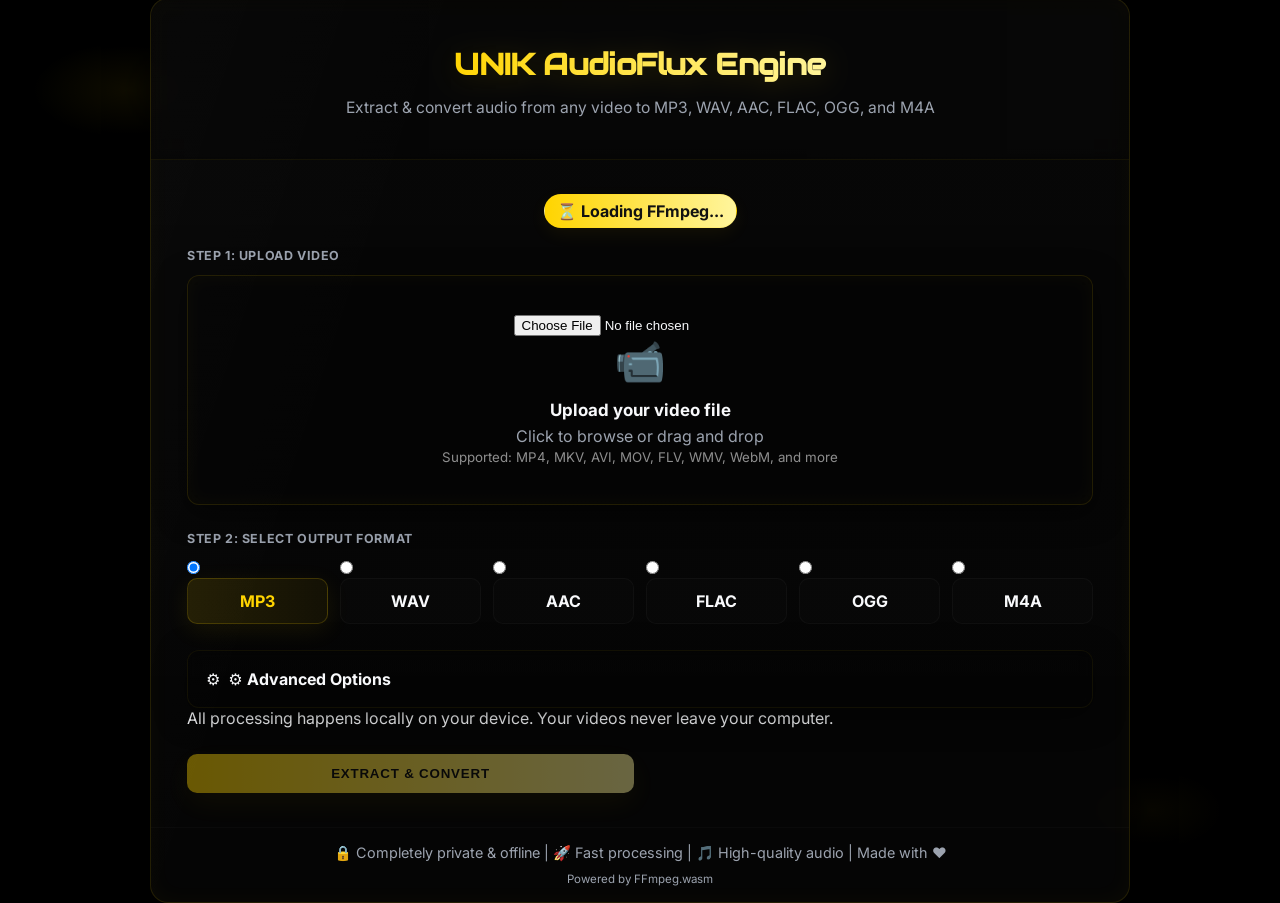
==== index.html @ ff11d3cc "Update project files and add deployment" ====
<!DOCTYPE html>
<html lang="en">
<head>
    <meta charset="UTF-8">
    <meta name="viewport" content="width=device-width, initial-scale=1.0">
    <meta name="description" content="Extract and convert audio from any video to MP3, WAV, AAC, FLAC, OGG, and M4A - 100% offline, secure, and free.">
    <meta name="theme-color" content="#000000">
    <meta name="apple-mobile-web-app-capable" content="yes">
    <meta name="apple-mobile-web-app-status-bar-style" content="black-translucent">
    <meta name="apple-mobile-web-app-title" content="UNIK AudioFlux Engine">
    <link rel="manifest" href="manifest.json">
    <link rel="apple-touch-icon" href="data:image/svg+xml,<svg xmlns='http://www.w3.org/2000/svg' viewBox='0 0 180 180'><rect fill='%23667eea' width='180' height='180'/><text x='90' y='100' font-size='80' font-weight='bold' fill='white' text-anchor='middle'>♪</text></svg>">
    <link href="https://fonts.googleapis.com/css2?family=Audiowide&family=Inter:wght@300;400;600;700&display=swap" rel="stylesheet">
    <title>UNIK AudioFlux Engine | Extract Audio Offline</title>
    <link rel="stylesheet" href="styles.css">
</head>
<body>
    <div class="container">
        <div class="header">
            <h1><span class="animated-title">UNIK AudioFlux Engine</span></h1>
            <p>Extract & convert audio from any video to MP3, WAV, AAC, FLAC, OGG, and M4A</p>
        </div>

        <div class="content">
            <!-- FFmpeg Status -->
            <div style="text-align: center; margin-bottom: 20px;">
                <div class="ffmpeg-badge" id="ffmpegStatus">⏳ Loading FFmpeg...</div>
            </div>

            <!-- Upload Section -->
            <div class="section">
                <div class="section-title">Step 1: Upload Video</div>
                <div class="upload-zone" id="uploadZone">
                    <input type="file" id="videoInput" accept="video/*" />
                    <div class="upload-icon">📹</div>
                    <div class="upload-text">
                        <h3>Upload your video file</h3>
                        <p>Click to browse or drag and drop</p>
                        <small>Supported: MP4, MKV, AVI, MOV, FLV, WMV, WebM, and more</small>
                    </div>
                </div>
                <div class="file-info" id="fileInfo">
                    <div class="file-icon">📄</div>
                    <div class="file-details">
                        <div class="file-name" id="fileName"></div>
                        <div class="file-size" id="fileSize"></div>
                    </div>
                    <button class="file-clear" id="fileClear" title="Clear">✕</button>
                </div>
            </div>

            <!-- Format Selection -->
            <div class="section">
                <div class="section-title">Step 2: Select Output Format</div>
                <div class="format-grid" id="formatGrid">
                    <div class="format-option">
                        <input type="radio" id="format-mp3" name="format" value="mp3" checked />
                        <label for="format-mp3" class="format-label">MP3</label>
                    </div>
                    <div class="format-option">
                        <input type="radio" id="format-wav" name="format" value="wav" />
                        <label for="format-wav" class="format-label">WAV</label>
                    </div>
                    <div class="format-option">
                        <input type="radio" id="format-aac" name="format" value="aac" />
                        <label for="format-aac" class="format-label">AAC</label>
                    </div>
                    <div class="format-option">
                        <input type="radio" id="format-flac" name="format" value="flac" />
                        <label for="format-flac" class="format-label">FLAC</label>
                    </div>
                    <div class="format-option">
                        <input type="radio" id="format-ogg" name="format" value="ogg" />
                        <label for="format-ogg" class="format-label">OGG</label>
                    </div>
                    <div class="format-option">
                        <input type="radio" id="format-m4a" name="format" value="m4a" />
                        <label for="format-m4a" class="format-label">M4A</label>
                    </div>
                </div>
            </div>

            <!-- Advanced Options -->
            <div class="section">
                <div class="advanced-options">
                    <div class="advanced-options-title collapsed" id="advancedToggle">⚙️ Advanced Options</div>
                    <div class="advanced-content" id="advancedContent">
                        <div class="option-group">
                            <label for="bitrateSelect">Audio Bitrate</label>
                            <select id="bitrateSelect">
                                <option value="128">128 kbps (Low)</option>
                                <option value="192" selected>192 kbps (Medium)</option>
                                <option value="256">256 kbps (High)</option>
                                <option value="320">320 kbps (Very High)</option>
                            </select>
                        </div>

                        <div class="option-group">
                            <label for="samplerateSelect">Sample Rate</label>
                            <select id="samplerateSelect">
                                <option value="44100">44.1 kHz (CD Quality)</option>
                                <option value="48000">48 kHz (Professional)</option>
                                <option value="96000">96 kHz (High Resolution)</option>
                            </select>
                        </div>

                        <div class="option-group">
                            <label for="channelSelect">Audio Channels</label>
                            <select id="channelSelect">
                                <option value="2" selected>Stereo (2 Channels)</option>
                                <option value="1">Mono (1 Channel)</option>
                            </select>
                        </div>
                    </div>
                </div>
                <div class="info-box">All processing happens locally on your device. Your videos never leave your computer.</div>
            </div>

            <!-- Status Box -->
            <div class="status-box" id="statusBox">
                <div class="status-message" id="statusMessage"></div>
                <div class="status-subtext" id="statusSubtext"></div>
                <div class="progress-container" id="progressContainer" style="display: none;">
                    <div class="progress-bar">
                        <div class="progress-fill" id="progressFill"></div>
                    </div>
                </div>
            </div>

            <!-- Download Section -->
            <div class="download-section" id="downloadSection">
                <div class="download-icon">✅</div>
                <div class="download-text">
                    <strong id="downloadFileName"></strong>
                    Ready to download
                </div>
                <button class="btn-download" id="downloadBtn">📥 Download Audio</button>
                <button class="btn-secondary" id="convertAgainBtn">Convert Another</button>
            </div>

            <!-- Action Buttons -->
            <div class="button-group" id="actionButtons">
                <button class="btn-primary" id="convertBtn" disabled>Extract & Convert</button>
            </div>
        </div>

        <div class="footer">
            <p>🔒 Completely private & offline | 🚀 Fast processing | 🎵 High-quality audio | Made with ❤️</p>
            <p style="margin-top: 10px; font-size: 0.8em;">Powered by FFmpeg.wasm</p>
        </div>
    </div>

    <!-- FFmpeg.wasm Scripts (local vendored files) -->
    <!-- Place real files in /ffmpeg as described in /ffmpeg/README.txt -->
    <script async src="/ffmpeg/ffmpeg.min.js"></script>
    <script async src="/ffmpeg/util.min.js"></script>

    <!-- Service Worker Registration (Optional Offline Cache) -->
    <script>
        // Register Service Worker for optional offline support and caching
        // Site works perfectly online; SW is supplementary for offline access
        if ('serviceWorker' in navigator) {
            window.addEventListener('load', () => {
                navigator.serviceWorker.register('sw.js')
                    .then((registration) => {
                        console.log('[App] ✅ Service Worker registered for offline cache support');
                    })
                    .catch((error) => {
                        console.log('[App] ℹ️ Service Worker not available (site works online without it)');
                    });
            });
        }
    </script>

    <script>
        const { createFFmpeg, fetchFile } = FFmpeg;

        // State Management
        const state = {
            ffmpeg: null,
            videoFile: null,
            outputFormat: 'mp3',
            isProcessing: false,
            isFFmpegReady: false,
            generatedBlob: null,
        };

        // DOM Elements
        const elements = {
            ffmpegStatus: document.getElementById('ffmpegStatus'),
            uploadZone: document.getElementById('uploadZone'),
            videoInput: document.getElementById('videoInput'),
            fileInfo: document.getElementById('fileInfo'),
            fileName: document.getElementById('fileName'),
            fileSize: document.getElementById('fileSize'),
            fileClear: document.getElementById('fileClear'),
            formatGrid: document.getElementById('formatGrid'),
            advancedToggle: document.getElementById('advancedToggle'),
            advancedContent: document.getElementById('advancedContent'),
            bitrateSelect: document.getElementById('bitrateSelect'),
            samplerateSelect: document.getElementById('samplerateSelect'),
            channelSelect: document.getElementById('channelSelect'),
            statusBox: document.getElementById('statusBox'),
            statusMessage: document.getElementById('statusMessage'),
            statusSubtext: document.getElementById('statusSubtext'),
            progressContainer: document.getElementById('progressContainer'),
            progressFill: document.getElementById('progressFill'),
            downloadSection: document.getElementById('downloadSection'),
            downloadFileName: document.getElementById('downloadFileName'),
            downloadBtn: document.getElementById('downloadBtn'),
            convertAgainBtn: document.getElementById('convertAgainBtn'),
            convertBtn: document.getElementById('convertBtn'),
            actionButtons: document.getElementById('actionButtons'),
        };

        // Initialize FFmpeg using createFFmpeg (network-first)
        async function initFFmpeg() {
            try {
                // Ensure the FFmpeg script bundle is present (vendored in /ffmpeg)
                if (typeof FFmpeg === 'undefined') {
                    elements.ffmpegStatus.textContent = '❌ FFmpeg scripts missing';
                    showStatus('error', 'FFmpeg Not Found', 'Place ffmpeg.min.js, ffmpeg-core.js, and ffmpeg-core.wasm in /ffmpeg. See /ffmpeg/README.txt');
                    return;
                }

                // createFFmpeg will load core from local /ffmpeg
                state.ffmpeg = createFFmpeg({
                    log: true,
                    corePath: '/ffmpeg/ffmpeg-core.js'
                });

                // Logger and progress hooks
                try { state.ffmpeg.setLogger(({ type, message }) => console.log(`[FFmpeg ${type}] ${message}`)); } catch (e) {}
                try { state.ffmpeg.setProgress(({ ratio }) => updateProgress(Math.round(ratio * 100))); } catch (e) {}

                elements.ffmpegStatus.textContent = '⏳ Loading FFmpeg...';
                await state.ffmpeg.load();

                state.isFFmpegReady = true;
                elements.ffmpegStatus.textContent = '✅ Ready to use';
                elements.ffmpegStatus.classList.add('ready');
                elements.convertBtn.disabled = false;
            } catch (error) {
                console.error('FFmpeg initialization failed:', error);
                showStatus('error', 'FFmpeg Failed', 'Failed to load FFmpeg. Please refresh the page.');
                elements.ffmpegStatus.textContent = '❌ FFmpeg Failed';
            }
        }

        // Initialize on page load
        window.addEventListener('load', initFFmpeg);

        // Upload Zone Handlers
        elements.uploadZone.addEventListener('click', () => {
            elements.videoInput.click();
        });

        elements.uploadZone.addEventListener('dragover', (e) => {
            e.preventDefault();
            elements.uploadZone.classList.add('drag-over');
        });

        elements.uploadZone.addEventListener('dragleave', () => {
            elements.uploadZone.classList.remove('drag-over');
        });

        elements.uploadZone.addEventListener('drop', (e) => {
            e.preventDefault();
            elements.uploadZone.classList.remove('drag-over');
            const files = e.dataTransfer.files;
            if (files.length > 0) {
                handleFileSelect(files[0]);
            }
        });

        elements.videoInput.addEventListener('change', (e) => {
            if (e.target.files.length > 0) {
                handleFileSelect(e.target.files[0]);
            }
        });

        function handleFileSelect(file) {
            if (!file.type.startsWith('video/')) {
                showStatus('error', 'Invalid File', 'Please upload a video file.');
                return;
            }

            state.videoFile = file;
            elements.fileName.textContent = file.name;
            elements.fileSize.textContent = `${(file.size / (1024 * 1024)).toFixed(2)} MB`;
            elements.fileInfo.classList.add('show');
            elements.convertBtn.disabled = false;
        }

        elements.fileClear.addEventListener('click', () => {
            state.videoFile = null;
            elements.videoInput.value = '';
            elements.fileInfo.classList.remove('show');
            elements.convertBtn.disabled = true;
            elements.downloadSection.classList.remove('show');
            elements.statusBox.classList.remove('show');
        });

        // Format Selection
        document.querySelectorAll('input[name="format"]').forEach((radio) => {
            radio.addEventListener('change', (e) => {
                state.outputFormat = e.target.value;
            });
        });

        // Advanced Options Toggle
        elements.advancedToggle.addEventListener('click', () => {
            elements.advancedToggle.classList.toggle('collapsed');
            elements.advancedContent.classList.toggle('show');
        });

        // Status Display
        function showStatus(type, title, message, showProgress = false) {
            elements.statusBox.className = `status-box show ${type}`;
            elements.statusMessage.textContent = title;
            elements.statusSubtext.textContent = message;

            if (showProgress) {
                elements.progressContainer.style.display = 'block';
                elements.progressFill.style.width = '0%';
            } else {
                elements.progressContainer.style.display = 'none';
            }
        }

        function updateProgress(percentage) {
            elements.progressFill.style.width = `${Math.min(percentage, 100)}%`;
        }

        // Main Conversion Function
        elements.convertBtn.addEventListener('click', async () => {
            if (!state.videoFile) {
                showStatus('error', 'No File Selected', 'Please upload a video file first.');
                return;
            }

            if (!state.isFFmpegReady) {
                showStatus('error', 'FFmpeg Not Ready', 'Please wait for FFmpeg to load.');
                return;
            }

            await convertVideo();
        });

        async function convertVideo() {
            state.isProcessing = true;
            elements.convertBtn.disabled = true;
            elements.downloadSection.classList.remove('show');
            updateProgress(0);
            showStatus('info', 'Processing', 'Loading video file...', true);

            try {
            const originalName = state.videoFile.name || 'input';
            const originalExt = originalName.split('.').pop() || 'mp4';
            const inputFileName = `input.${originalExt}`;
            const outputFileName = `output.${state.outputFormat}`;

            // Load video file into FFmpeg FS
            updateProgress(15);
            const videoData = await fetchFile(state.videoFile);
            state.ffmpeg.FS('writeFile', inputFileName, videoData);

                // Build FFmpeg command
                updateProgress(30);
                const bitrate = elements.bitrateSelect.value;
                const samplerate = elements.samplerateSelect.value;
                const channels = elements.channelSelect.value;

                let ffmpegCommand = [
                    '-i', inputFileName,
                    '-vn', // No video
                    '-acodec',
                ];

                // Set audio codec based on format
                const codecMap = {
                    'mp3': 'libmp3lame',
                    'wav': 'pcm_s16le',
                    'aac': 'aac',
                    'flac': 'flac',
                    'ogg': 'libvorbis',
                    'm4a': 'aac',
                };

                ffmpegCommand.push(codecMap[state.outputFormat] || 'libmp3lame');
                ffmpegCommand.push('-b:a', `${bitrate}k`);
                ffmpegCommand.push('-ar', samplerate);
                ffmpegCommand.push('-ac', channels);
                ffmpegCommand.push(outputFileName);

                // Run conversion (use run with args)
                updateProgress(50);
                showStatus('info', 'Converting', `Converting to ${state.outputFormat.toUpperCase()}...`, true);
                await state.ffmpeg.run(...ffmpegCommand);

                // Fetch output from FS
                updateProgress(85);
                const data = state.ffmpeg.FS('readFile', outputFileName);
                const mimeMap = {
                    mp3: 'audio/mpeg',
                    wav: 'audio/wav',
                    aac: 'audio/aac',
                    flac: 'audio/flac',
                    ogg: 'audio/ogg',
                    m4a: 'audio/mp4'
                };
                const blob = new Blob([data.buffer], { type: mimeMap[state.outputFormat] || 'audio/mpeg' });
                state.generatedBlob = blob;

                // Clean up (remove from MEMFS)
                updateProgress(95);
                try { state.ffmpeg.FS('unlink', inputFileName); } catch (e) {}
                try { state.ffmpeg.FS('unlink', outputFileName); } catch (e) {}

                updateProgress(100);
                showStatus('success', 'Conversion Complete!', `Audio extracted and converted to ${state.outputFormat.toUpperCase()}`);
                showDownloadSection();
            } catch (error) {
                console.error('Conversion error:', error);
                showStatus('error', 'Conversion Failed', error.message || 'An error occurred during conversion.');
            } finally {
                state.isProcessing = false;
                elements.convertBtn.disabled = false;
            }
        }

        function showDownloadSection() {
            const outputFileName = `${state.videoFile.name.split('.')[0]}.${state.outputFormat}`;
            elements.downloadFileName.textContent = outputFileName;
            elements.downloadSection.classList.add('show');
        }

        // Download Handler
        elements.downloadBtn.addEventListener('click', () => {
            if (!state.generatedBlob) return;

            const url = URL.createObjectURL(state.generatedBlob);
            const a = document.createElement('a');
            a.href = url;
            a.download = `${state.videoFile.name.split('.')[0]}.${state.outputFormat}`;
            document.body.appendChild(a);
            a.click();
            document.body.removeChild(a);
            URL.revokeObjectURL(url);
        });

        // Convert Another Handler
        elements.convertAgainBtn.addEventListener('click', () => {
            elements.videoInput.value = '';
            state.videoFile = null;
            elements.fileInfo.classList.remove('show');
            elements.downloadSection.classList.remove('show');
            elements.statusBox.classList.remove('show');
            elements.convertBtn.disabled = true;
            elements.videoInput.click();
        });

        // ==================== ADVANCED FEATURES ====================

        // PWA Install Prompt Handling
        let installPrompt = null;
        window.addEventListener('beforeinstallprompt', (e) => {
            e.preventDefault();
            installPrompt = e;
            console.log('[App] PWA install prompt ready');
        });

        // Memory Monitoring
        function checkMemory() {
            if (state.videoFile) {
                const fileSizeMB = state.videoFile.size / (1024 * 1024);
                if (fileSizeMB > 1500) {
                    console.warn(`[App] Large file detected: ${fileSizeMB.toFixed(2)} MB`);
                    console.warn('[App] This may consume significant memory. Processing may be slow.');
                }
            }
        }

        // Performance Monitoring
        function logPerformance(startTime, stage) {
            const elapsed = Date.now() - startTime;
            console.log(`[Performance] ${stage}: ${elapsed}ms`);
        }

        // Enhanced File Selection with Memory Check
        const originalHandleFileSelect = handleFileSelect;
        function handleFileSelect(file) {
            if (!file.type.startsWith('video/')) {
                showStatus('error', 'Invalid File', 'Please upload a video file.');
                return;
            }

            // Check file size
            const fileSizeMB = file.size / (1024 * 1024);
            if (fileSizeMB > 4000) {
                showStatus('warning', 'Large File Warning', `File is ${fileSizeMB.toFixed(2)} MB. Processing may be slow or fail. Consider using a smaller file.`);
                // Still proceed but user is warned
            }

            state.videoFile = file;
            elements.fileName.textContent = file.name;
            elements.fileSize.textContent = `${fileSizeMB.toFixed(2)} MB`;
            elements.fileInfo.classList.add('show');
            elements.convertBtn.disabled = false;
            
            console.log(`[App] File selected: ${file.name} (${fileSizeMB.toFixed(2)} MB)`);
        }

        // Save User Preferences
        function savePreferences() {
            const prefs = {
                format: state.outputFormat,
                bitrate: elements.bitrateSelect.value,
                samplerate: elements.samplerateSelect.value,
                channels: elements.channelSelect.value,
            };
            localStorage.setItem('everyvideoPrefs', JSON.stringify(prefs));
            console.log('[App] User preferences saved');
        }

        // Load User Preferences
        function loadPreferences() {
            try {
                const prefs = JSON.parse(localStorage.getItem('everyvideoPrefs'));
                if (prefs) {
                    // Restore format
                    document.getElementById(`format-${prefs.format}`)?.click?.();
                    
                    // Restore quality settings
                    elements.bitrateSelect.value = prefs.bitrate || '192';
                    elements.samplerateSelect.value = prefs.samplerate || '44100';
                    elements.channelSelect.value = prefs.channels || '2';
                    
                    console.log('[App] User preferences loaded');
                }
            } catch (e) {
                console.log('[App] No saved preferences found');
            }
        }

        // Auto-save preferences when changed
        [elements.bitrateSelect, elements.samplerateSelect, elements.channelSelect].forEach(el => {
            el?.addEventListener?.('change', savePreferences);
        });
        document.querySelectorAll('input[name="format"]').forEach(radio => {
            radio.addEventListener('change', savePreferences);
        });

        // Load preferences on startup
        document.addEventListener('DOMContentLoaded', loadPreferences);

        // Page Visibility Handling
        document.addEventListener('visibilitychange', () => {
            if (document.hidden) {
                console.log('[App] App hidden');
            } else {
                console.log('[App] App visible');
            }
        });

        // Unload Warning
        window.addEventListener('beforeunload', (e) => {
            if (state.isProcessing) {
                e.preventDefault();
                e.returnValue = '';
                return false;
            }
        });

        // Error Boundary
        window.addEventListener('error', (event) => {
            console.error('[App Error]', event.error);
            showStatus('error', 'Application Error', event.error?.message || 'An unexpected error occurred.');
        });

        // Log App Version & Info
        console.log('%c🎵 UNIK AudioFlux Engine', 'color: #667eea; font-size: 14px; font-weight: bold;');
        console.log('%cVersion 1.0.0 | February 2026', 'color: #8b5cf6; font-size: 12px;');
        console.log('%c✅ 100%% offline | 🔒 Private | 🚀 Fast', 'color: #10b981; font-size: 12px;');
        console.log('Made with ❤️ for quality audio conversion');

        // Keyboard Shortcuts
        document.addEventListener('keydown', (e) => {
            // Ctrl/Cmd + Enter to convert
            if ((e.ctrlKey || e.metaKey) && e.key === 'Enter') {
                if (!elements.convertBtn.disabled && !state.isProcessing) {
                    elements.convertBtn.click();
                }
            }
            // Ctrl/Cmd + K to clear
            if ((e.ctrlKey || e.metaKey) && e.key === 'k') {
                e.preventDefault();
                elements.fileClear?.click?.();
            }
        });

        console.log('[App] ✅ All modules loaded successfully');
    </script>
</body>
</html>
---- styles.css ----
/* UNIK AudioFlux Engine — Neon Black & Yellow Theme
   Premium black + neon yellow glitz with site-wide animations
   Extracted from inline styles in index.html and refactored here.
*/

:root{
    --bg:#000000; /* deep black */
    --panel:#0b0b0b; /* slight off-black for panels */
    --glass: rgba(255,255,255,0.02);
    --neon:#ffd400; /* primary neon yellow */
    --neon-2:#fff59d; /* softer neon */
    --accent:#ffe36b;
    --muted:#9ca3af; /* gray */
    --text:#f8f9fb; /* near-white */
    --shadow: 0 6px 20px rgba(0,0,0,0.7);
}

*{box-sizing:border-box;margin:0;padding:0}

html,body{height:100%}

body{
    font-family: 'Inter', system-ui, -apple-system, "Segoe UI", Roboto, 'Audiowide', sans-serif;
    background: radial-gradient(1200px 600px at 10% 10%, rgba(255,212,0,0.06), transparent 8%),
                radial-gradient(900px 500px at 90% 90%, rgba(255,212,0,0.03), transparent 8%),
                var(--bg);
    color:var(--text);
    min-height:100vh;
    display:flex;
    align-items:center;
    justify-content:center;
    padding:28px;
    -webkit-font-smoothing:antialiased; -moz-osx-font-smoothing:grayscale;
}

.container{
    width:100%; max-width:980px; border-radius:18px; overflow:hidden; box-shadow:var(--shadow);
    background: linear-gradient(180deg, rgba(255,255,255,0.02), rgba(255,255,255,0.01));
    /* glassmorphism core */
    background-color: rgba(6,6,6,0.45);
    backdrop-filter: blur(10px) saturate(120%);
    -webkit-backdrop-filter: blur(10px) saturate(120%);
    border: 1px solid rgba(255,212,0,0.12);
    box-shadow: 0 8px 40px rgba(0,0,0,0.7), 0 0 24px rgba(255,212,0,0.03) inset;
    transform: translateY(0);
    animation: panelEntrance 800ms cubic-bezier(.2,.9,.3,1);
}

@keyframes panelEntrance{
    from{opacity:0; transform: translateY(22px) scale(.995)}
    to{opacity:1; transform: translateY(0) scale(1)}
}

.header{
    padding:42px 36px; text-align:center; position:relative; overflow:hidden;
    background: linear-gradient(90deg, rgba(0,0,0,0.45), rgba(0,0,0,0.28));
    border-bottom: 1px solid rgba(255,212,0,0.06);
    backdrop-filter: blur(8px);
}

.header h1{font-size:2.1rem;font-weight:700;letter-spacing: -0.6px;display:flex;align-items:center;justify-content:center}

/* Neon animated brand title */
.animated-title{
    font-family: 'Audiowide', 'Inter', sans-serif; font-size:1.9rem; font-weight:700; padding:4px 10px; border-radius:8px; color:var(--neon);
    text-transform:none; position:relative; z-index:2;
    filter: drop-shadow(0 3px 14px rgba(255,212,0,0.15));
    background: linear-gradient(90deg, var(--neon), var(--neon-2));
    -webkit-background-clip:text; background-clip:text; color:transparent;
    animation: neonPulse 2.8s ease-in-out infinite, neonShift 4s linear infinite;
}

@keyframes neonPulse{
    0%{filter: drop-shadow(0 3px 6px rgba(255,212,0,0.06))}
    50%{filter: drop-shadow(0 6px 30px rgba(255,212,0,0.28))}
    100%{filter: drop-shadow(0 3px 6px rgba(255,212,0,0.06))}
}

@keyframes neonShift{
    0%{background-position:0% 50%}
    50%{background-position:100% 50%}
    100%{background-position:0% 50%}
}

.header p{margin-top:10px;font-size:0.98rem;color:var(--muted)}

.content{padding:34px 36px}
.section{margin-bottom:26px}
.section-title{font-size:0.78rem;font-weight:700;color:var(--muted);text-transform:uppercase;margin-bottom:12px;letter-spacing:0.6px}

/* Upload zone: glass panel with neon accent */
.upload-zone{
    border-radius:12px;padding:38px 18px;text-align:center;cursor:pointer;position:relative;overflow:hidden;
    background: rgba(0,0,0,0.45);
    backdrop-filter: blur(8px) saturate(120%);
    -webkit-backdrop-filter: blur(8px) saturate(120%);
    border: 1px solid rgba(255,212,0,0.12);
    box-shadow: 0 8px 30px rgba(0,0,0,0.6), 0 0 18px rgba(255,212,0,0.03) inset;
    transition:transform .28s cubic-bezier(.2,.9,.3,1), box-shadow .28s ease;
}
.upload-zone:hover{transform:translateY(-6px); box-shadow: 0 18px 48px rgba(0,0,0,0.7), 0 0 32px rgba(255,212,0,0.08) inset}
.upload-zone.drag-over{transform:scale(1.02); border-color: rgba(255,212,0,0.32); box-shadow:0 18px 48px rgba(0,0,0,0.7), 0 0 38px rgba(255,212,0,0.12) inset}

.upload-icon{font-size:2.6rem;margin-bottom:14px;opacity:0.95}
.upload-text h3{font-size:1.06rem; color:var(--text); margin-bottom:6px}
.upload-text p{color:var(--muted)}
.upload-text small{color:rgba(255,255,255,0.55)}

.file-info{display:none;background:rgba(0,0,0,0.48);backdrop-filter:blur(6px);-webkit-backdrop-filter:blur(6px);border-radius:12px;padding:14px;margin-top:14px;align-items:center;gap:12px;border:1px solid rgba(255,212,0,0.08);box-shadow:0 8px 30px rgba(0,0,0,0.55)}
.file-info.show{display:flex}
.file-icon{font-size:1.6rem;opacity:0.9}
.file-name{font-weight:700;color:var(--text);font-size:0.95rem}
.file-size{font-size:0.85rem;color:var(--muted)}
.file-clear{background:transparent;border:none;color:var(--muted);cursor:pointer;font-size:1.15rem;padding:6px;border-radius:8px}
.file-clear:hover{color:var(--neon)}

.format-grid{display:grid;grid-template-columns:repeat(auto-fit,minmax(90px,1fr));gap:12px}
.format-label{display:flex;align-items:center;justify-content:center;padding:12px;border-radius:10px;cursor:pointer;font-weight:700;background:rgba(255,255,255,0.01);color:var(--text);border:1px solid rgba(255,255,255,0.03);text-transform:uppercase}
.format-option input[type="radio"]:checked + .format-label{background:linear-gradient(90deg, rgba(255,212,0,0.12), rgba(255,212,0,0.06));box-shadow:0 6px 24px rgba(255,212,0,0.08);border-color:rgba(255,212,0,0.18);color:var(--neon)}
.format-label:hover{transform:translateY(-4px)}

.advanced-options{background:rgba(0,0,0,0.44);backdrop-filter:blur(6px);-webkit-backdrop-filter:blur(6px);border-radius:12px;padding:18px;margin-top:12px;border:1px solid rgba(255,212,0,0.06);box-shadow:0 8px 30px rgba(0,0,0,0.5)}
.advanced-options-title{font-weight:700;color:var(--text);cursor:pointer}
.advanced-options-title::before{content:'⚙️';margin-right:8px}
.advanced-content{display:none}
.advanced-content.show{display:block}

.option-group label{display:block;font-size:0.9rem;color:var(--text);margin-bottom:8px}
.option-group select, .option-group input[type="range"]{width:100%;padding:10px;border-radius:8px;border:1px solid rgba(255,255,255,0.03);background:rgba(0,0,0,0.25);color:var(--text)}

.button-group{display:grid;grid-template-columns:1fr 1fr;gap:12px;margin-top:20px}
button{padding:12px 18px;border-radius:10px;font-weight:800;cursor:pointer;text-transform:uppercase;letter-spacing:0.8px}

.btn-primary{background:linear-gradient(90deg,var(--neon),var(--neon-2));color:#111;border:none;box-shadow:0 10px 30px rgba(255,212,0,0.12)}
.btn-primary:hover{transform:translateY(-4px);box-shadow:0 18px 40px rgba(255,212,0,0.18)}
.btn-primary:disabled{opacity:0.4;cursor:not-allowed}

.btn-secondary{background:transparent;border:1px solid rgba(255,255,255,0.04);color:var(--muted)}
.btn-success{background:linear-gradient(90deg,#00c853,#00e676);color:#071;grid-column:1 / -1}
.btn-download{background:linear-gradient(90deg,var(--neon),#ffecb3);color:#111;width:100%}

.status-box{display:none;padding:14px;border-radius:10px;margin:18px 0;background:rgba(0,0,0,0.46);backdrop-filter:blur(6px);-webkit-backdrop-filter:blur(6px);border-left:4px solid rgba(255,212,0,0.18);border:1px solid rgba(255,212,0,0.04);box-shadow:0 8px 28px rgba(0,0,0,0.55)}
.status-box.show{display:block}
.status-message{font-weight:700;color:var(--text);margin-bottom:6px}
.status-subtext{color:var(--muted)}

.progress-container{margin-top:12px}
.progress-bar{width:100%;height:8px;background:rgba(255,255,255,0.03);border-radius:999px;overflow:hidden}
.progress-fill{height:100%;width:0%;background:linear-gradient(90deg,var(--neon),#ffd36b);transition:width .25s ease;border-radius:999px}

.download-section{display:none;background:rgba(0,0,0,0.46);backdrop-filter:blur(6px);-webkit-backdrop-filter:blur(6px);padding:18px;border-radius:12px;text-align:center;border:1px solid rgba(255,212,0,0.06);box-shadow:0 8px 36px rgba(0,0,0,0.55)}
.download-section.show{display:block}
.download-icon{font-size:2.2rem;margin-bottom:10px}
.download-text{color:var(--muted);margin-bottom:10px}
.download-text strong{color:var(--neon);display:block}

.footer{padding:16px 20px;text-align:center;font-size:0.9rem;color:var(--muted);border-top:1px solid rgba(255,255,255,0.02);background:linear-gradient(180deg, transparent, rgba(0,0,0,0.02))}
.footer a{color:var(--neon);text-decoration:none;font-weight:700}

.ffmpeg-badge{display:inline-block;background:linear-gradient(90deg,var(--neon),var(--neon-2));color:#111;padding:6px 12px;border-radius:999px;font-weight:700;animation: badgePulse 2s infinite;border:1px solid rgba(255,212,0,0.18);box-shadow:0 6px 18px rgba(255,212,0,0.06)}
.ffmpeg-badge.ready{background:linear-gradient(90deg,#00e676,#00c853);color:#011;animation:none;border-color:rgba(16,185,129,0.2)}

@keyframes badgePulse{0%{transform:scale(1)}50%{transform:scale(1.05)}100%{transform:scale(1)}}

.loading-spinner{display:inline-block;width:16px;height:16px;border:2px solid rgba(255,255,255,0.18);border-top-color:var(--neon);border-radius:50%;animation:spin 0.9s linear infinite}
@keyframes spin{to{transform:rotate(360deg)}}

/* batch list and responsive tweaks */
.batch-list{max-height:300px;overflow:auto;border-radius:8px;border:1px solid rgba(255,255,255,0.02);margin-top:10px}
.batch-item{display:flex;align-items:center;padding:10px;border-bottom:1px solid rgba(255,255,255,0.02);gap:10px}
.batch-status{width:22px;height:22px;border-radius:50%;display:flex;align-items:center;justify-content:center}

@media (max-width:640px){
    .container{border-radius:12px}
    .header{padding:28px}
    .content{padding:22px}
    .button-group{grid-template-columns:1fr}
    .animated-title{font-size:1.5rem}
}

/* small decorative animated scanline */
.container::after{
    content:'';position:absolute;left:-40%;top:0;height:100%;width:60%;pointer-events:none;background:linear-gradient(90deg, transparent, rgba(255,255,255,0.02), transparent);transform:skewX(-18deg);animation: scan 8s linear infinite;opacity:0.6
}
@keyframes scan{0%{left:-40%}100%{left:140%}}

/* subtle neon flicker effect for header text occasionally */
@keyframes flicker{
  0%{opacity:1}
  7%{opacity:.85}
  8%{opacity:1}
  10%{opacity:.9}
  100%{opacity:1}
}
.animated-title{animation: neonPulse 2.8s ease-in-out infinite, flicker 6s linear infinite}

/* accessibility: focus outlines */
.format-label:focus, .btn-primary:focus, .btn-secondary:focus{outline:3px solid rgba(255,212,0,0.14);outline-offset:3px}

/* end of styles.css */
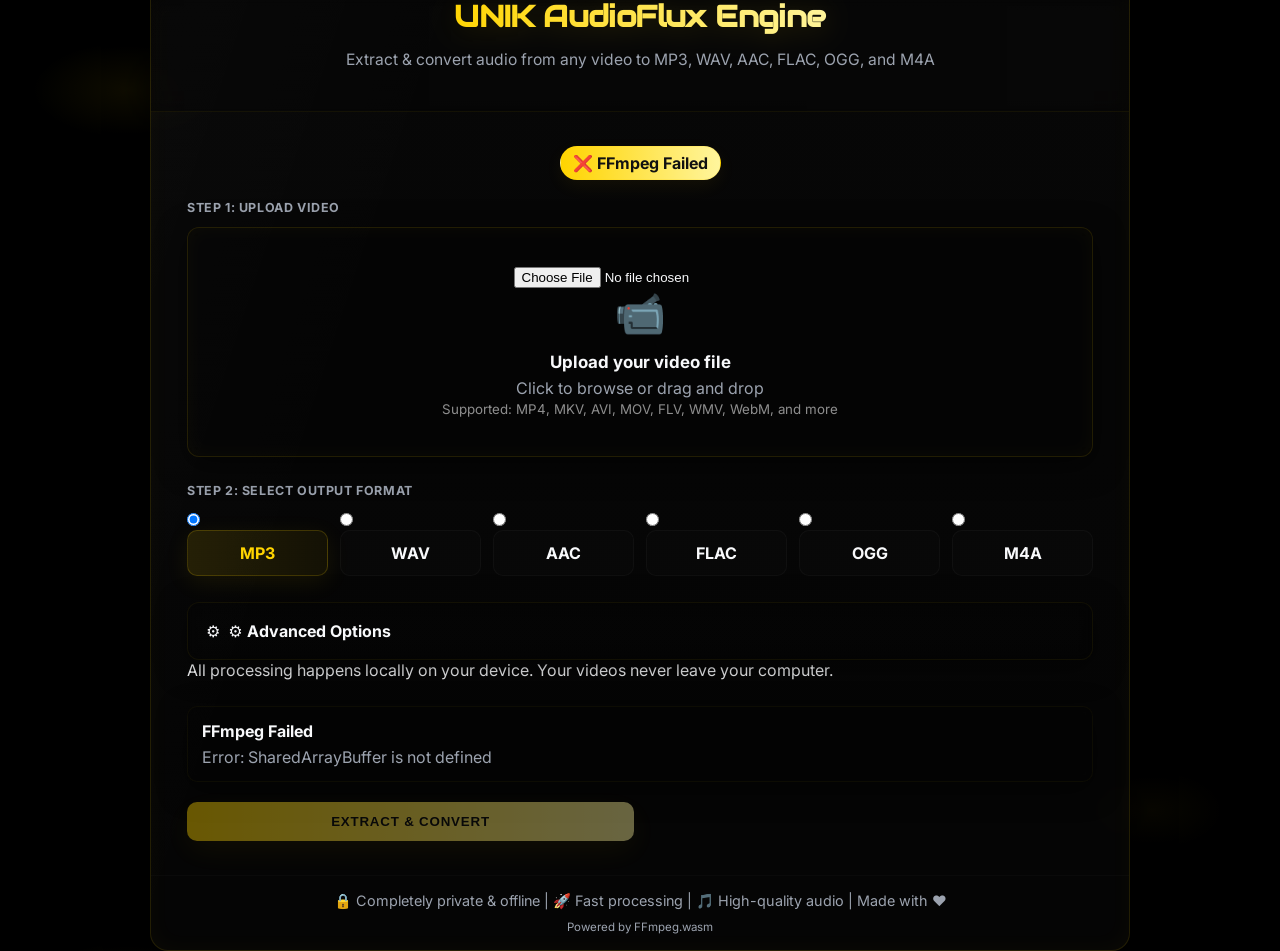
==== commit d5de70dc: "fix(ffmpeg): added COOP/COEP headers and multi-thread worker for FFmpeg" ====
--- a/index.html
+++ b/index.html
@@ -1,19 +1,24 @@
 <!DOCTYPE html>
 <html lang="en">
+
 <head>
     <meta charset="UTF-8">
     <meta name="viewport" content="width=device-width, initial-scale=1.0">
-    <meta name="description" content="Extract and convert audio from any video to MP3, WAV, AAC, FLAC, OGG, and M4A - 100% offline, secure, and free.">
+    <meta name="description"
+        content="Extract and convert audio from any video to MP3, WAV, AAC, FLAC, OGG, and M4A - 100% offline, secure, and free.">
     <meta name="theme-color" content="#000000">
     <meta name="apple-mobile-web-app-capable" content="yes">
     <meta name="apple-mobile-web-app-status-bar-style" content="black-translucent">
     <meta name="apple-mobile-web-app-title" content="UNIK AudioFlux Engine">
     <link rel="manifest" href="manifest.json">
-    <link rel="apple-touch-icon" href="data:image/svg+xml,<svg xmlns='http://www.w3.org/2000/svg' viewBox='0 0 180 180'><rect fill='%23667eea' width='180' height='180'/><text x='90' y='100' font-size='80' font-weight='bold' fill='white' text-anchor='middle'>♪</text></svg>">
-    <link href="https://fonts.googleapis.com/css2?family=Audiowide&family=Inter:wght@300;400;600;700&display=swap" rel="stylesheet">
+    <link rel="apple-touch-icon"
+        href="data:image/svg+xml,<svg xmlns='http://www.w3.org/2000/svg' viewBox='0 0 180 180'><rect fill='%23667eea' width='180' height='180'/><text x='90' y='100' font-size='80' font-weight='bold' fill='white' text-anchor='middle'>♪</text></svg>">
+    <link href="https://fonts.googleapis.com/css2?family=Audiowide&family=Inter:wght@300;400;600;700&display=swap"
+        rel="stylesheet">
     <title>UNIK AudioFlux Engine | Extract Audio Offline</title>
     <link rel="stylesheet" href="styles.css">
 </head>
+
 <body>
     <div class="container">
         <div class="header">
@@ -113,7 +118,8 @@
                         </div>
                     </div>
                 </div>
-                <div class="info-box">All processing happens locally on your device. Your videos never leave your computer.</div>
+                <div class="info-box">All processing happens locally on your device. Your videos never leave your
+                    computer.</div>
             </div>
 
             <!-- Status Box -->
@@ -152,8 +158,7 @@
 
     <!-- FFmpeg.wasm Scripts (local vendored files) -->
     <!-- Place real files in /ffmpeg as described in /ffmpeg/README.txt -->
-    <script async src="/ffmpeg/ffmpeg.min.js"></script>
-    <script async src="/ffmpeg/util.min.js"></script>
+    <script src="/ffmpeg/ffmpeg.min.js"></script>
 
     <!-- Service Worker Registration (Optional Offline Cache) -->
     <script>
@@ -173,7 +178,7 @@
     </script>
 
     <script>
-        const { createFFmpeg, fetchFile } = FFmpeg;
+        let createFFmpeg, fetchFile;
 
         // State Management
         const state = {
@@ -223,6 +228,9 @@
                     return;
                 }
 
+                createFFmpeg = FFmpeg.createFFmpeg;
+                fetchFile = FFmpeg.fetchFile;
+
                 // createFFmpeg will load core from local /ffmpeg
                 state.ffmpeg = createFFmpeg({
                     log: true,
@@ -230,8 +238,8 @@
                 });
 
                 // Logger and progress hooks
-                try { state.ffmpeg.setLogger(({ type, message }) => console.log(`[FFmpeg ${type}] ${message}`)); } catch (e) {}
-                try { state.ffmpeg.setProgress(({ ratio }) => updateProgress(Math.round(ratio * 100))); } catch (e) {}
+                try { state.ffmpeg.setLogger(({ type, message }) => console.log(`[FFmpeg ${type}] ${message}`)); } catch (e) { }
+                try { state.ffmpeg.setProgress(({ ratio }) => updateProgress(Math.round(ratio * 100))); } catch (e) { }
 
                 elements.ffmpegStatus.textContent = '⏳ Loading FFmpeg...';
                 await state.ffmpeg.load();
@@ -242,7 +250,7 @@
                 elements.convertBtn.disabled = false;
             } catch (error) {
                 console.error('FFmpeg initialization failed:', error);
-                showStatus('error', 'FFmpeg Failed', 'Failed to load FFmpeg. Please refresh the page.');
+                showStatus('error', 'FFmpeg Failed', 'Error: ' + (error.message || error.toString()));
                 elements.ffmpegStatus.textContent = '❌ FFmpeg Failed';
             }
         }
@@ -355,15 +363,15 @@
             showStatus('info', 'Processing', 'Loading video file...', true);
 
             try {
-            const originalName = state.videoFile.name || 'input';
-            const originalExt = originalName.split('.').pop() || 'mp4';
-            const inputFileName = `input.${originalExt}`;
-            const outputFileName = `output.${state.outputFormat}`;
-
-            // Load video file into FFmpeg FS
-            updateProgress(15);
-            const videoData = await fetchFile(state.videoFile);
-            state.ffmpeg.FS('writeFile', inputFileName, videoData);
+                const originalName = state.videoFile.name || 'input';
+                const originalExt = originalName.split('.').pop() || 'mp4';
+                const inputFileName = `input.${originalExt}`;
+                const outputFileName = `output.${state.outputFormat}`;
+
+                // Load video file into FFmpeg FS
+                updateProgress(15);
+                const videoData = await fetchFile(state.videoFile);
+                state.ffmpeg.FS('writeFile', inputFileName, videoData);
 
                 // Build FFmpeg command
                 updateProgress(30);
@@ -414,8 +422,8 @@
 
                 // Clean up (remove from MEMFS)
                 updateProgress(95);
-                try { state.ffmpeg.FS('unlink', inputFileName); } catch (e) {}
-                try { state.ffmpeg.FS('unlink', outputFileName); } catch (e) {}
+                try { state.ffmpeg.FS('unlink', inputFileName); } catch (e) { }
+                try { state.ffmpeg.FS('unlink', outputFileName); } catch (e) { }
 
                 updateProgress(100);
                 showStatus('success', 'Conversion Complete!', `Audio extracted and converted to ${state.outputFormat.toUpperCase()}`);
@@ -507,7 +515,7 @@
             elements.fileSize.textContent = `${fileSizeMB.toFixed(2)} MB`;
             elements.fileInfo.classList.add('show');
             elements.convertBtn.disabled = false;
-            
+
             console.log(`[App] File selected: ${file.name} (${fileSizeMB.toFixed(2)} MB)`);
         }
 
@@ -530,12 +538,12 @@
                 if (prefs) {
                     // Restore format
                     document.getElementById(`format-${prefs.format}`)?.click?.();
-                    
+
                     // Restore quality settings
                     elements.bitrateSelect.value = prefs.bitrate || '192';
                     elements.samplerateSelect.value = prefs.samplerate || '44100';
                     elements.channelSelect.value = prefs.channels || '2';
-                    
+
                     console.log('[App] User preferences loaded');
                 }
             } catch (e) {
@@ -602,4 +610,5 @@
         console.log('[App] ✅ All modules loaded successfully');
     </script>
 </body>
-</html>
+
+</html>
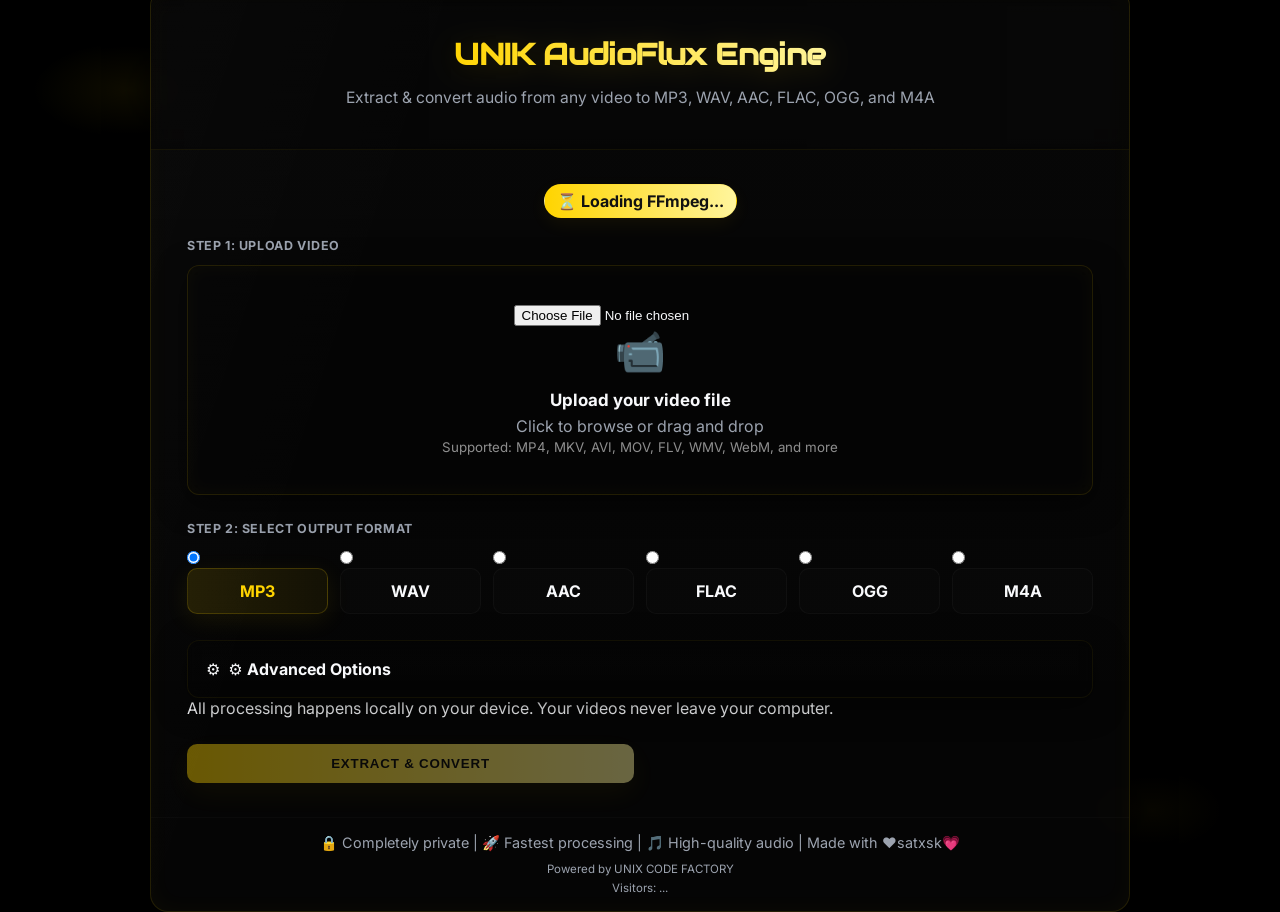
==== commit be1394d4: "Add visitor counter, animated lava loader, and server enhancements" ====
--- a/index.html
+++ b/index.html
@@ -1,25 +1,51 @@
 <!DOCTYPE html>
 <html lang="en">
-
 <head>
     <meta charset="UTF-8">
     <meta name="viewport" content="width=device-width, initial-scale=1.0">
-    <meta name="description"
-        content="Extract and convert audio from any video to MP3, WAV, AAC, FLAC, OGG, and M4A - 100% offline, secure, and free.">
+    <meta name="description" content="Extract and convert audio from any video to MP3, WAV, AAC, FLAC, OGG, and M4A - 100% offline, secure, and free.">
     <meta name="theme-color" content="#000000">
     <meta name="apple-mobile-web-app-capable" content="yes">
     <meta name="apple-mobile-web-app-status-bar-style" content="black-translucent">
     <meta name="apple-mobile-web-app-title" content="UNIK AudioFlux Engine">
     <link rel="manifest" href="manifest.json">
-    <link rel="apple-touch-icon"
-        href="data:image/svg+xml,<svg xmlns='http://www.w3.org/2000/svg' viewBox='0 0 180 180'><rect fill='%23667eea' width='180' height='180'/><text x='90' y='100' font-size='80' font-weight='bold' fill='white' text-anchor='middle'>♪</text></svg>">
-    <link href="https://fonts.googleapis.com/css2?family=Audiowide&family=Inter:wght@300;400;600;700&display=swap"
-        rel="stylesheet">
-    <title>UNIK AudioFlux Engine | Extract Audio Offline</title>
+    <link rel="apple-touch-icon" href="data:image/svg+xml,<svg xmlns='http://www.w3.org/2000/svg' viewBox='0 0 180 180'><rect fill='%23667eea' width='180' height='180'/><text x='90' y='100' font-size='80' font-weight='bold' fill='white' text-anchor='middle'>♪</text></svg>">
+    <link href="https://fonts.googleapis.com/css2?family=Audiowide&family=Inter:wght@300;400;600;700&display=swap" rel="stylesheet">
+    <title>UNIK AudioFlux Engine | Extract Audio UNLIMITED</title>
     <link rel="stylesheet" href="styles.css">
 </head>
-
 <body>
+    <!-- Animated Lava Loader Modal -->
+    <div class="loader-modal" id="loaderModal">
+        <div class="loader-overlay"></div>
+        <div class="loader-container">
+            <div class="lava-core">
+                <!-- Expanding waveform rings -->
+                <div class="waveform-ring ring-1"></div>
+                <div class="waveform-ring ring-2"></div>
+                <div class="waveform-ring ring-3"></div>
+                
+                <!-- Main spinning lava liquid -->
+                <div class="lava-liquid"></div>
+                
+                <!-- Orbiting particles -->
+                <div class="orbit orbit-1">
+                    <div class="particle particle-1"></div>
+                </div>
+                <div class="orbit orbit-2">
+                    <div class="particle particle-2"></div>
+                </div>
+                <div class="orbit orbit-3">
+                    <div class="particle particle-3"></div>
+                </div>
+                
+                <!-- Glowing center core -->
+                <div class="core-glow"></div>
+            </div>
+            <p class="loader-text">Extracting Audio Features...</p>
+        </div>
+    </div>
+
     <div class="container">
         <div class="header">
             <h1><span class="animated-title">UNIK AudioFlux Engine</span></h1>
@@ -118,8 +144,7 @@
                         </div>
                     </div>
                 </div>
-                <div class="info-box">All processing happens locally on your device. Your videos never leave your
-                    computer.</div>
+                <div class="info-box">All processing happens locally on your device. Your videos never leave your computer.</div>
             </div>
 
             <!-- Status Box -->
@@ -151,14 +176,15 @@
         </div>
 
         <div class="footer">
-            <p>🔒 Completely private & offline | 🚀 Fast processing | 🎵 High-quality audio | Made with ❤️</p>
-            <p style="margin-top: 10px; font-size: 0.8em;">Powered by FFmpeg.wasm</p>
+            <p>🔒 Completely private  | 🚀 Fastest processing | 🎵 High-quality audio | Made with ❤️satxsk💗</p>
+            <p style="margin-top: 10px; font-size: 0.8em;">Powered by UNIX CODE FACTORY</p>
+            <p id="visitorCounter" style="margin-top: 5px; font-size: 0.8em;">Visitors: <span id="visitorCount">...</span></p>
         </div>
     </div>
 
     <!-- FFmpeg.wasm Scripts (local vendored files) -->
     <!-- Place real files in /ffmpeg as described in /ffmpeg/README.txt -->
-    <script src="/ffmpeg/ffmpeg.min.js"></script>
+    <script async src="/ffmpeg/ffmpeg.min.js"></script>
 
     <!-- Service Worker Registration (Optional Offline Cache) -->
     <script>
@@ -178,7 +204,7 @@
     </script>
 
     <script>
-        let createFFmpeg, fetchFile;
+        const { createFFmpeg, fetchFile } = FFmpeg;
 
         // State Management
         const state = {
@@ -189,6 +215,23 @@
             isFFmpegReady: false,
             generatedBlob: null,
         };
+
+        // visitor counter helper
+        function updateVisitorCount() {
+            fetch('/visitor-count')
+                .then((r) => r.json())
+                .then((d) => {
+                    document.getElementById('visitorCount').textContent = d.count;
+                })
+                .catch((e) => console.error('Error fetching visitor count', e));
+        }
+
+        // call once page loads, but only if served via http/https (not file://)
+        window.addEventListener('load', () => {
+            if (/^https?:/.test(location.protocol)) {
+                updateVisitorCount();
+            }
+        });
 
         // DOM Elements
         const elements = {
@@ -228,9 +271,6 @@
                     return;
                 }
 
-                createFFmpeg = FFmpeg.createFFmpeg;
-                fetchFile = FFmpeg.fetchFile;
-
                 // createFFmpeg will load core from local /ffmpeg
                 state.ffmpeg = createFFmpeg({
                     log: true,
@@ -238,8 +278,8 @@
                 });
 
                 // Logger and progress hooks
-                try { state.ffmpeg.setLogger(({ type, message }) => console.log(`[FFmpeg ${type}] ${message}`)); } catch (e) { }
-                try { state.ffmpeg.setProgress(({ ratio }) => updateProgress(Math.round(ratio * 100))); } catch (e) { }
+                try { state.ffmpeg.setLogger(({ type, message }) => console.log(`[FFmpeg ${type}] ${message}`)); } catch (e) {}
+                try { state.ffmpeg.setProgress(({ ratio }) => updateProgress(Math.round(ratio * 100))); } catch (e) {}
 
                 elements.ffmpegStatus.textContent = '⏳ Loading FFmpeg...';
                 await state.ffmpeg.load();
@@ -250,7 +290,7 @@
                 elements.convertBtn.disabled = false;
             } catch (error) {
                 console.error('FFmpeg initialization failed:', error);
-                showStatus('error', 'FFmpeg Failed', 'Error: ' + (error.message || error.toString()));
+                showStatus('error', 'FFmpeg Failed', 'Failed to load FFmpeg. Please refresh the page.');
                 elements.ffmpegStatus.textContent = '❌ FFmpeg Failed';
             }
         }
@@ -361,17 +401,20 @@
             elements.downloadSection.classList.remove('show');
             updateProgress(0);
             showStatus('info', 'Processing', 'Loading video file...', true);
+            
+            // Show the animated lava loader
+            document.getElementById('loaderModal').classList.add('show');
 
             try {
-                const originalName = state.videoFile.name || 'input';
-                const originalExt = originalName.split('.').pop() || 'mp4';
-                const inputFileName = `input.${originalExt}`;
-                const outputFileName = `output.${state.outputFormat}`;
-
-                // Load video file into FFmpeg FS
-                updateProgress(15);
-                const videoData = await fetchFile(state.videoFile);
-                state.ffmpeg.FS('writeFile', inputFileName, videoData);
+            const originalName = state.videoFile.name || 'input';
+            const originalExt = originalName.split('.').pop() || 'mp4';
+            const inputFileName = `input.${originalExt}`;
+            const outputFileName = `output.${state.outputFormat}`;
+
+            // Load video file into FFmpeg FS
+            updateProgress(15);
+            const videoData = await fetchFile(state.videoFile);
+            state.ffmpeg.FS('writeFile', inputFileName, videoData);
 
                 // Build FFmpeg command
                 updateProgress(30);
@@ -422,8 +465,8 @@
 
                 // Clean up (remove from MEMFS)
                 updateProgress(95);
-                try { state.ffmpeg.FS('unlink', inputFileName); } catch (e) { }
-                try { state.ffmpeg.FS('unlink', outputFileName); } catch (e) { }
+                try { state.ffmpeg.FS('unlink', inputFileName); } catch (e) {}
+                try { state.ffmpeg.FS('unlink', outputFileName); } catch (e) {}
 
                 updateProgress(100);
                 showStatus('success', 'Conversion Complete!', `Audio extracted and converted to ${state.outputFormat.toUpperCase()}`);
@@ -434,6 +477,8 @@
             } finally {
                 state.isProcessing = false;
                 elements.convertBtn.disabled = false;
+                // Hide the animated lava loader
+                document.getElementById('loaderModal').classList.remove('show');
             }
         }
 
@@ -515,7 +560,7 @@
             elements.fileSize.textContent = `${fileSizeMB.toFixed(2)} MB`;
             elements.fileInfo.classList.add('show');
             elements.convertBtn.disabled = false;
-
+            
             console.log(`[App] File selected: ${file.name} (${fileSizeMB.toFixed(2)} MB)`);
         }
 
@@ -538,12 +583,12 @@
                 if (prefs) {
                     // Restore format
                     document.getElementById(`format-${prefs.format}`)?.click?.();
-
+                    
                     // Restore quality settings
                     elements.bitrateSelect.value = prefs.bitrate || '192';
                     elements.samplerateSelect.value = prefs.samplerate || '44100';
                     elements.channelSelect.value = prefs.channels || '2';
-
+                    
                     console.log('[App] User preferences loaded');
                 }
             } catch (e) {
@@ -589,7 +634,7 @@
         // Log App Version & Info
         console.log('%c🎵 UNIK AudioFlux Engine', 'color: #667eea; font-size: 14px; font-weight: bold;');
         console.log('%cVersion 1.0.0 | February 2026', 'color: #8b5cf6; font-size: 12px;');
-        console.log('%c✅ 100%% offline | 🔒 Private | 🚀 Fast', 'color: #10b981; font-size: 12px;');
+        console.log('%c✅ 100% SECURE | 🔒 Private | 🚀 Fast', 'color: #10b981; font-size: 12px;');
         console.log('Made with ❤️ for quality audio conversion');
 
         // Keyboard Shortcuts
@@ -610,5 +655,4 @@
         console.log('[App] ✅ All modules loaded successfully');
     </script>
 </body>
-
-</html>+</html>
--- a/styles.css
+++ b/styles.css
@@ -197,4 +197,292 @@
 /* accessibility: focus outlines */
 .format-label:focus, .btn-primary:focus, .btn-secondary:focus{outline:3px solid rgba(255,212,0,0.14);outline-offset:3px}
 
+/* ============================================
+   ANIMATED LAVA LOADER - Futuristic Audio Processing Animation
+   ============================================ */
+
+.loader-modal{
+    position: fixed;
+    top: 0;
+    left: 0;
+    width: 100%;
+    height: 100%;
+    display: none;
+    align-items: center;
+    justify-content: center;
+    z-index: 9999;
+    animation: fadeInLoader 0.4s ease-out;
+}
+
+.loader-modal.show{
+    display: flex;
+}
+
+@keyframes fadeInLoader{
+    from{ opacity: 0; }
+    to{ opacity: 1; }
+}
+
+.loader-overlay{
+    position: absolute;
+    top: 0;
+    left: 0;
+    width: 100%;
+    height: 100%;
+    background: radial-gradient(circle at center, rgba(0,0,0,0.75), rgba(0,0,0,0.95));
+    backdrop-filter: blur(4px);
+}
+
+.loader-container{
+    position: relative;
+    z-index: 10000;
+    text-align: center;
+    animation: loaderPulse 3s ease-in-out infinite;
+}
+
+@keyframes loaderPulse{
+    0%, 100%{ transform: scale(1); }
+    50%{ transform: scale(1.08); }
+}
+
+/* Main lava core container */
+.lava-core{
+    position: relative;
+    width: 180px;
+    height: 180px;
+    margin: 0 auto 32px;
+}
+
+/* Liquid lava blob - main spinning animation */
+.lava-liquid{
+    position: absolute;
+    width: 140px;
+    height: 140px;
+    top: 50%;
+    left: 50%;
+    transform: translate(-50%, -50%);
+    border-radius: 50% 45% 55% 48% / 48% 52% 45% 55%;
+    background: linear-gradient(45deg, #ffd400, #ffaa00, #ff8800);
+    animation: lavaSpinAndShapeShift 6s ease-in-out infinite, lavaPulseGlow 2s ease-in-out infinite;
+    filter: drop-shadow(0 0 30px rgba(255, 212, 0, 0.6)) 
+            drop-shadow(0 0 50px rgba(255, 136, 0, 0.4));
+    box-shadow: 
+        inset -10px -10px 30px rgba(0, 0, 0, 0.3),
+        inset 10px 10px 20px rgba(255, 255, 255, 0.1),
+        0 0 60px rgba(255, 212, 0, 0.5);
+}
+
+@keyframes lavaSpinAndShapeShift{
+    0%{
+        transform: translate(-50%, -50%) rotateZ(0deg);
+        border-radius: 50% 45% 55% 48% / 48% 52% 45% 55%;
+    }
+    25%{
+        border-radius: 45% 55% 50% 45% / 52% 48% 55% 45%;
+    }
+    50%{
+        transform: translate(-50%, -50%) rotateZ(180deg);
+        border-radius: 55% 48% 45% 52% / 45% 55% 48% 50%;
+    }
+    75%{
+        border-radius: 48% 50% 52% 55% / 55% 45% 52% 48%;
+    }
+    100%{
+        transform: translate(-50%, -50%) rotateZ(360deg);
+        border-radius: 50% 45% 55% 48% / 48% 52% 45% 55%;
+    }
+}
+
+@keyframes lavaPulseGlow{
+    0%, 100%{
+        filter: drop-shadow(0 0 30px rgba(255, 212, 0, 0.6)) 
+                drop-shadow(0 0 50px rgba(255, 136, 0, 0.4));
+    }
+    50%{
+        filter: drop-shadow(0 0 50px rgba(255, 212, 0, 0.8)) 
+                drop-shadow(0 0 80px rgba(255, 136, 0, 0.6));
+    }
+}
+
+/* Expanding waveform rings - audio data visualization */
+.waveform-ring{
+    position: absolute;
+    top: 50%;
+    left: 50%;
+    border: 2px solid rgba(255, 212, 0, 0.6);
+    border-radius: 50%;
+    transform: translate(-50%, -50%);
+    box-shadow: 0 0 20px rgba(255, 212, 0, 0.3);
+}
+
+.ring-1{
+    width: 100px;
+    height: 100px;
+    animation: expandRing1 2s ease-out infinite;
+}
+
+.ring-2{
+    width: 80px;
+    height: 80px;
+    animation: expandRing2 2s ease-out 0.4s infinite;
+}
+
+.ring-3{
+    width: 60px;
+    height: 60px;
+    animation: expandRing3 2s ease-out 0.8s infinite;
+}
+
+@keyframes expandRing1{
+    0%{
+        width: 100px;
+        height: 100px;
+        opacity: 1;
+    }
+    100%{
+        width: 200px;
+        height: 200px;
+        opacity: 0;
+    }
+}
+
+@keyframes expandRing2{
+    0%{
+        width: 80px;
+        height: 80px;
+        opacity: 1;
+    }
+    100%{
+        width: 160px;
+        height: 160px;
+        opacity: 0;
+    }
+}
+
+@keyframes expandRing3{
+    0%{
+        width: 60px;
+        height: 60px;
+        opacity: 1;
+    }
+    100%{
+        width: 120px;
+        height: 120px;
+        opacity: 0;
+    }
+}
+
+/* Orbiting particles around the core */
+.orbit{
+    position: absolute;
+    top: 50%;
+    left: 50%;
+    transform: translate(-50%, -50%);
+}
+
+.orbit-1{
+    width: 160px;
+    height: 160px;
+    animation: orbitSpin1 8s linear infinite;
+}
+
+.orbit-2{
+    width: 140px;
+    height: 140px;
+    animation: orbitSpin2 10s linear infinite reverse;
+}
+
+.orbit-3{
+    width: 120px;
+    height: 120px;
+    animation: orbitSpin3 12s linear infinite;
+}
+
+.particle{
+    position: absolute;
+    width: 12px;
+    height: 12px;
+    border-radius: 50%;
+    top: 0;
+    left: 50%;
+    transform: translateX(-50%);
+}
+
+.particle-1{
+    background: radial-gradient(circle, #ffff99, #ffd400);
+    box-shadow: 0 0 15px rgba(255, 212, 0, 0.8), 0 0 30px rgba(255, 168, 0, 0.5);
+}
+
+.particle-2{
+    background: radial-gradient(circle, #ffff99, #ffaa00);
+    box-shadow: 0 0 12px rgba(255, 170, 0, 0.7), 0 0 25px rgba(255, 136, 0, 0.4);
+}
+
+.particle-3{
+    background: radial-gradient(circle, #ffff99, #ff8800);
+    box-shadow: 0 0 10px rgba(255, 136, 0, 0.6), 0 0 20px rgba(255, 100, 0, 0.3);
+}
+
+@keyframes orbitSpin1{
+    from{ transform: translate(-50%, -50%) rotateZ(0deg); }
+    to{ transform: translate(-50%, -50%) rotateZ(360deg); }
+}
+
+@keyframes orbitSpin2{
+    from{ transform: translate(-50%, -50%) rotateZ(0deg); }
+    to{ transform: translate(-50%, -50%) rotateZ(-360deg); }
+}
+
+@keyframes orbitSpin3{
+    from{ transform: translate(-50%, -50%) rotateZ(0deg); }
+    to{ transform: translate(-50%, -50%) rotateZ(360deg); }
+}
+
+/* Pulsing glowing center core */
+.core-glow{
+    position: absolute;
+    width: 80px;
+    height: 80px;
+    top: 50%;
+    left: 50%;
+    transform: translate(-50%, -50%);
+    border-radius: 50%;
+    background: radial-gradient(circle at 30% 30%, rgba(255, 255, 200, 0.4), rgba(255, 212, 0, 0.1));
+    animation: coreGlowPulse 2s ease-in-out infinite;
+    filter: blur(20px);
+}
+
+@keyframes coreGlowPulse{
+    0%, 100%{
+        box-shadow: 0 0 30px rgba(255, 212, 0, 0.4), 
+                    0 0 60px rgba(255, 168, 0, 0.2);
+    }
+    50%{
+        box-shadow: 0 0 60px rgba(255, 212, 0, 0.7), 
+                    0 0 100px rgba(255, 168, 0, 0.4);
+    }
+}
+
+/* Loader text */
+.loader-text{
+    color: var(--neon);
+    font-size: 1.1rem;
+    font-weight: 700;
+    letter-spacing: 2px;
+    text-transform: uppercase;
+    animation: textShimmer 2s ease-in-out infinite;
+    text-shadow: 0 0 20px rgba(255, 212, 0, 0.5);
+}
+
+@keyframes textShimmer{
+    0%, 100%{
+        opacity: 1;
+        text-shadow: 0 0 20px rgba(255, 212, 0, 0.5);
+    }
+    50%{
+        opacity: 0.7;
+        text-shadow: 0 0 40px rgba(255, 212, 0, 0.8);
+    }
+}
+
 /* end of styles.css */
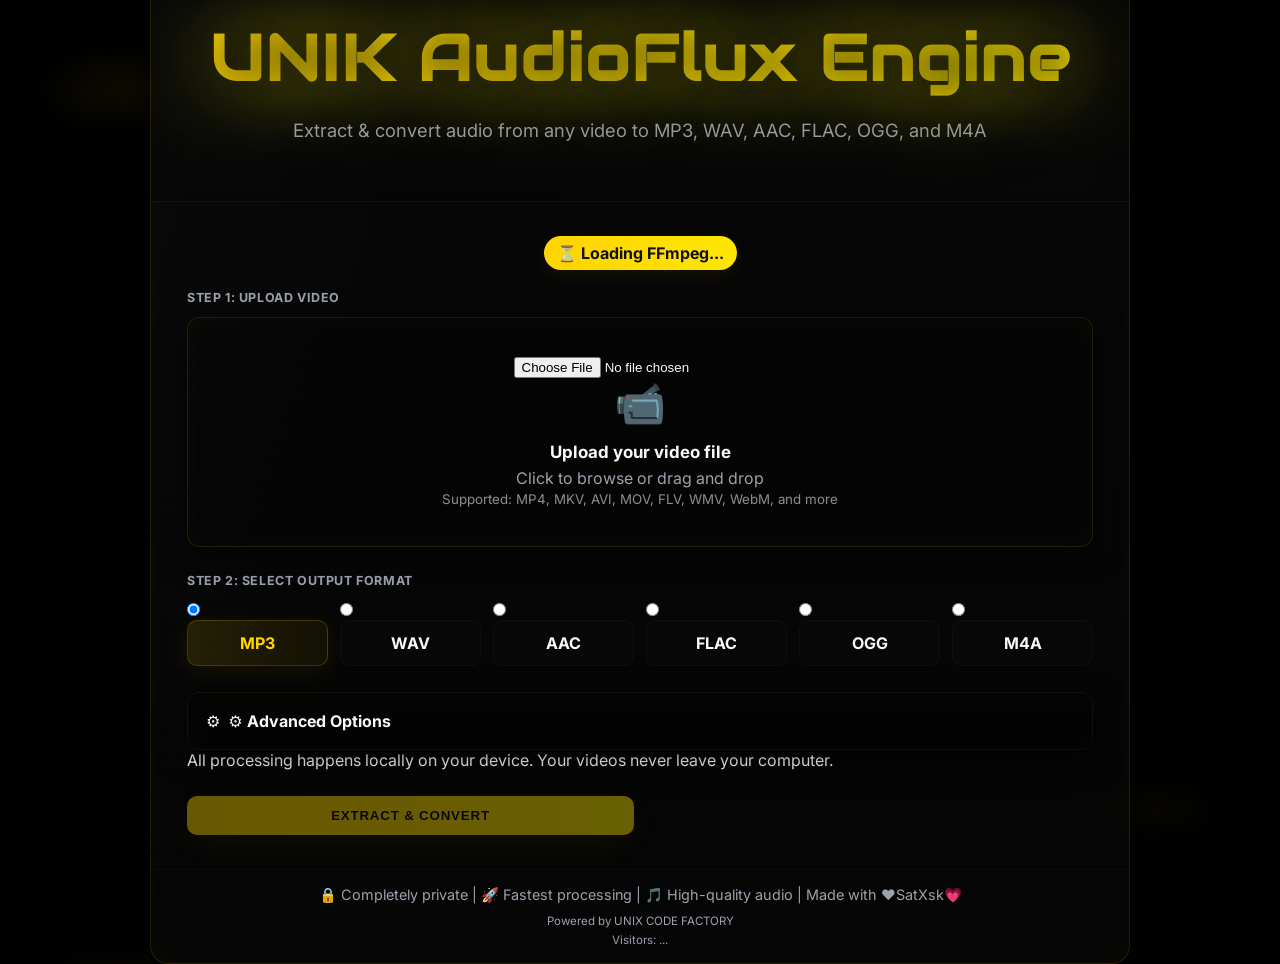
==== commit 1bc3a646: "feat: Add advanced animations and auto-rename feature for audio files - Added cinematic text reveal " ====
--- a/index.html
+++ b/index.html
@@ -176,7 +176,7 @@
         </div>
 
         <div class="footer">
-            <p>🔒 Completely private  | 🚀 Fastest processing | 🎵 High-quality audio | Made with ❤️satxsk💗</p>
+            <p>🔒 Completely private  | 🚀 Fastest processing | 🎵 High-quality audio | Made with ❤️SatXsk💗</p>
             <p style="margin-top: 10px; font-size: 0.8em;">Powered by UNIX CODE FACTORY</p>
             <p id="visitorCounter" style="margin-top: 5px; font-size: 0.8em;">Visitors: <span id="visitorCount">...</span></p>
         </div>
@@ -483,7 +483,7 @@
         }
 
         function showDownloadSection() {
-            const outputFileName = `${state.videoFile.name.split('.')[0]}.${state.outputFormat}`;
+            const outputFileName = `sathishaudflxen.${state.outputFormat}`;
             elements.downloadFileName.textContent = outputFileName;
             elements.downloadSection.classList.add('show');
         }
@@ -495,7 +495,7 @@
             const url = URL.createObjectURL(state.generatedBlob);
             const a = document.createElement('a');
             a.href = url;
-            a.download = `${state.videoFile.name.split('.')[0]}.${state.outputFormat}`;
+            a.download = `sathishaudflxen.${state.outputFormat}`;
             document.body.appendChild(a);
             a.click();
             document.body.removeChild(a);
@@ -632,7 +632,7 @@
         });
 
         // Log App Version & Info
-        console.log('%c🎵 UNIK AudioFlux Engine', 'color: #667eea; font-size: 14px; font-weight: bold;');
+        console.log('%c🎵 UNIK AudioFlux Engine ✨', 'color: #ffd400; font-size: 14px; font-weight: bold;');
         console.log('%cVersion 1.0.0 | February 2026', 'color: #8b5cf6; font-size: 12px;');
         console.log('%c✅ 100% SECURE | 🔒 Private | 🚀 Fast', 'color: #10b981; font-size: 12px;');
         console.log('Made with ❤️ for quality audio conversion');
@@ -653,6 +653,154 @@
         });
 
         console.log('[App] ✅ All modules loaded successfully');
+
+        // ==================== THUNDER STARS CURSOR EFFECT ====================
+
+        // Cursor particle effect configuration
+        const cursorEffectConfig = {
+            throttleMs: 30,
+            spawnChance: 0.6,
+            particleLifetime: 800,
+            clickEffectIntensity: 8
+        };
+
+        let lastParticleTime = 0;
+
+        // Particle types pool
+        const particleTypes = ['spark','star'];
+
+        /**
+         * Create a spark/thunder/star particle at given coordinates
+         */
+        function createParticle(x, y, type = 'spark') {
+            const particle = document.createElement('div');
+            particle.className = `spark ${type}`;
+            
+            // Add emoji content directly
+            const emojiMap = {
+                'spark': '✨',
+               
+                'star': '⭐'
+            };
+            particle.textContent = emojiMap[type] || '✨';
+            
+            // Random burst direction (angles 0-360 degrees)
+            const angle = Math.random() * Math.PI * 2;
+            const distance = 60 + Math.random() * 100;
+            const tx = Math.cos(angle) * distance;
+            const ty = Math.sin(angle) * distance;
+            
+            // Set CSS custom properties for animation
+            particle.style.setProperty('--tx', `${tx}px`);
+            particle.style.setProperty('--ty', `${ty}px`);
+            particle.style.left = `${x}px`;
+            particle.style.top = `${y}px`;
+            
+            document.body.appendChild(particle);
+            
+            // Auto-remove after animation completes
+            setTimeout(() => {
+                particle.remove();
+            }, cursorEffectConfig.particleLifetime);
+        }
+
+        /**
+         * Create ring glow effect on click/tap
+         */
+        function createGlowRing(x, y) {
+            const ring = document.createElement('div');
+            ring.className = 'glow-ring';
+            ring.style.left = `${x}px`;
+            ring.style.top = `${y}px`;
+            
+            document.body.appendChild(ring);
+            
+            // Auto-remove after animation
+            setTimeout(() => {
+                ring.remove();
+            }, 800);
+        }
+
+        /**
+         * Create burst effect on click with multiple particles
+         */
+        function createBurstEffect(x, y) {
+            createGlowRing(x, y);
+            
+            // Spawn multiple particles in burst
+            for (let i = 0; i < cursorEffectConfig.clickEffectIntensity; i++) {
+                setTimeout(() => {
+                    const type = particleTypes[Math.floor(Math.random() * particleTypes.length)];
+                    createParticle(x, y, type);
+                }, i * 40);
+            }
+        }
+
+        /**
+         * Mouse move event - trail effect
+         */
+        document.addEventListener('mousemove', (e) => {
+            const now = Date.now();
+            
+            // Throttle particle creation
+            if (now - lastParticleTime < cursorEffectConfig.throttleMs) {
+                return;
+            }
+            
+            // Probabilistic spawning for performance
+            if (Math.random() > cursorEffectConfig.spawnChance) {
+                return;
+            }
+            
+            lastParticleTime = now;
+            
+            // Random particle type
+            const type = particleTypes[Math.floor(Math.random() * particleTypes.length)];
+            createParticle(e.clientX, e.clientY, type);
+            console.log(`[Cursor] Created ${type} particle at (${e.clientX}, ${e.clientY})`);
+        });
+
+        /**
+         * Mouse click event - burst effect
+         */
+        document.addEventListener('click', (e) => {
+            console.log(`[Cursor] Click detected at (${e.clientX}, ${e.clientY}) - creating burst`);
+            createBurstEffect(e.clientX, e.clientY);
+        });
+
+        /**
+         * Touch move event - trail effect for mobile
+         */
+        document.addEventListener('touchmove', (e) => {
+            const now = Date.now();
+            
+            if (now - lastParticleTime < cursorEffectConfig.throttleMs * 1.5) {
+                return;
+            }
+            
+            if (Math.random() > cursorEffectConfig.spawnChance * 1.2) {
+                return;
+            }
+            
+            lastParticleTime = now;
+            
+            // Process each touch point
+            Array.from(e.touches).forEach(touch => {
+                const type = particleTypes[Math.floor(Math.random() * particleTypes.length)];
+                createParticle(touch.clientX, touch.clientY, type);
+            });
+        }, { passive: true });
+
+        /**
+         * Touch start event - burst effect on tap
+         */
+        document.addEventListener('touchstart', (e) => {
+            Array.from(e.touches).forEach(touch => {
+                createBurstEffect(touch.clientX, touch.clientY);
+            });
+        }, { passive: true });
+
+        console.log('[App] 🎆 Thunder Stars Cursor Effect initialized');
     </script>
 </body>
 </html>
--- a/styles.css
+++ b/styles.css
@@ -8,7 +8,7 @@
     --panel:#0b0b0b; /* slight off-black for panels */
     --glass: rgba(255,255,255,0.02);
     --neon:#ffd400; /* primary neon yellow */
-    --neon-2:#fff59d; /* softer neon */
+    --neon-2:#ffe600; /* softer neon */
     --accent:#ffe36b;
     --muted:#9ca3af; /* gray */
     --text:#f8f9fb; /* near-white */
@@ -52,37 +52,128 @@
 }
 
 .header{
-    padding:42px 36px; text-align:center; position:relative; overflow:hidden;
+    padding:60px 36px; text-align:center; position:relative; overflow:hidden;
     background: linear-gradient(90deg, rgba(0,0,0,0.45), rgba(0,0,0,0.28));
     border-bottom: 1px solid rgba(255,212,0,0.06);
     backdrop-filter: blur(8px);
 }
 
-.header h1{font-size:2.1rem;font-weight:700;letter-spacing: -0.6px;display:flex;align-items:center;justify-content:center}
-
-/* Neon animated brand title */
+.header h1{font-size:4rem;font-weight:900;letter-spacing: -1px;display:flex;align-items:center;justify-content:center;margin:20px 0;}
+
+/* UNIK AudioFlux Engine title with smoke effect */
 .animated-title{
-    font-family: 'Audiowide', 'Inter', sans-serif; font-size:1.9rem; font-weight:700; padding:4px 10px; border-radius:8px; color:var(--neon);
+    font-family: 'Audiowide', 'Inter', sans-serif; font-size:4rem; font-weight:900; color:var(--neon);
     text-transform:none; position:relative; z-index:2;
-    filter: drop-shadow(0 3px 14px rgba(255,212,0,0.15));
     background: linear-gradient(90deg, var(--neon), var(--neon-2));
     -webkit-background-clip:text; background-clip:text; color:transparent;
-    animation: neonPulse 2.8s ease-in-out infinite, neonShift 4s linear infinite;
-}
-
-@keyframes neonPulse{
-    0%{filter: drop-shadow(0 3px 6px rgba(255,212,0,0.06))}
-    50%{filter: drop-shadow(0 6px 30px rgba(255,212,0,0.28))}
-    100%{filter: drop-shadow(0 3px 6px rgba(255,212,0,0.06))}
-}
-
-@keyframes neonShift{
-    0%{background-position:0% 50%}
-    50%{background-position:100% 50%}
-    100%{background-position:0% 50%}
-}
-
-.header p{margin-top:10px;font-size:0.98rem;color:var(--muted)}
+    text-shadow: 0 0 40px rgba(0, 0, 0, 0.8),
+                 0 0 80px rgb(255, 238, 0),
+                 0 0 120px rgba(0, 0, 0, 0.76);
+    letter-spacing: 2px;
+}
+
+/* Cinematic text reveal effect - REMOVED */
+/* @keyframes cinematicReveal{
+    0%{
+        opacity: 0;
+        transform: scaleX(0.3) translateX(-40px);
+        clip-path: inset(0 100% 0 0);
+    }
+    50%{
+        opacity: 1;
+    }
+    100%{
+        opacity: 1;
+        transform: scaleX(1) translateX(0);
+        clip-path: inset(0 0 0 0);
+    }
+} */
+
+/* Magical multi-layer glow effect - REMOVED */
+/* @keyframes magicalGlowPulse{
+    0%{
+        filter: drop-shadow(0 3px 8px rgba(255,212,0,0.15))
+                drop-shadow(0 0 20px rgba(255,212,0,0.1))
+                drop-shadow(0 0 40px rgba(255,168,0,0.05));
+        text-shadow: 0 0 10px rgba(255,212,0,0.3),
+                     0 0 20px rgba(255,212,0,0.15);
+    }
+    50%{
+        filter: drop-shadow(0 6px 20px rgba(255,212,0,0.35))
+                drop-shadow(0 0 40px rgba(255,212,0,0.2))
+                drop-shadow(0 0 80px rgba(255,168,0,0.15));
+        text-shadow: 0 0 20px rgba(255,212,0,0.6),
+                     0 0 40px rgba(255,212,0,0.3),
+                     0 0 60px rgba(255,168,0,0.2);
+    }
+    100%{
+        filter: drop-shadow(0 3px 8px rgba(255,212,0,0.15))
+                drop-shadow(0 0 20px rgba(255,212,0,0.1))
+                drop-shadow(0 0 40px rgba(255,168,0,0.05));
+        text-shadow: 0 0 10px rgba(255,212,0,0.3),
+                     0 0 20px rgba(255,212,0,0.15);
+    }
+} */
+
+/* Shimmering magical effect overlay - REMOVED */
+/* @keyframes textShimmerEffect{
+    0%{
+        background-position: 0% 50%;
+    }
+    50%{
+        background-position: 100% 50%;
+    }
+    100%{
+        background-position: 0% 50%;
+    }
+} */
+
+/* Electric Flux Blink Glow - REMOVED */
+/* @keyframes electricFluxBlink{
+    0%{
+        text-shadow: 0 0 20px rgba(255,212,0,0.5),
+                     0 0 40px rgba(255,168,0,0.3),
+                     0 0 60px rgba(255,100,0,0.1);
+        filter: drop-shadow(0 0 10px rgba(255,212,0,0.3))
+                drop-shadow(0 0 20px rgba(255,168,0,0.15));
+    }
+    25%{
+        text-shadow: 0 0 30px rgba(255,212,0,0.8),
+                     0 0 60px rgba(255,168,0,0.5),
+                     0 0 90px rgba(255,100,0,0.3),
+                     0 0 120px rgba(255,212,0,0.2);
+        filter: drop-shadow(0 0 15px rgba(255,212,0,0.6))
+                drop-shadow(0 0 35px rgba(255,168,0,0.35))
+                drop-shadow(0 0 60px rgba(255,100,0,0.15));
+    }
+    50%{
+        text-shadow: 0 0 50px rgba(255,212,0,1),
+                     0 0 80px rgba(255,168,0,0.7),
+                     0 0 120px rgba(255,100,0,0.5),
+                     0 0 160px rgba(255,212,0,0.4);
+        filter: drop-shadow(0 0 20px rgba(255,212,0,0.8))
+                drop-shadow(0 0 45px rgba(255,168,0,0.5))
+                drop-shadow(0 0 80px rgba(255,100,0,0.25));
+    }
+    75%{
+        text-shadow: 0 0 30px rgba(255,212,0,0.8),
+                     0 0 60px rgba(255,168,0,0.5),
+                     0 0 90px rgba(255,100,0,0.3),
+                     0 0 120px rgba(255,212,0,0.2);
+        filter: drop-shadow(0 0 15px rgba(255,212,0,0.6))
+                drop-shadow(0 0 35px rgba(255,168,0,0.35))
+                drop-shadow(0 0 60px rgba(255,100,0,0.15));
+    }
+    100%{
+        text-shadow: 0 0 20px rgba(255,212,0,0.5),
+                     0 0 40px rgba(255,168,0,0.3),
+                     0 0 60px rgba(255,100,0,0.1);
+        filter: drop-shadow(0 0 10px rgba(255,212,0,0.3))
+                drop-shadow(0 0 20px rgba(255,168,0,0.15));
+    }
+} */
+
+.header p{margin-top:15px;font-size:1.15rem;color:var(--muted)}
 
 .content{padding:34px 36px}
 .section{margin-bottom:26px}
@@ -172,10 +263,11 @@
 
 @media (max-width:640px){
     .container{border-radius:12px}
-    .header{padding:28px}
+    .header{padding:40px 20px}
     .content{padding:22px}
     .button-group{grid-template-columns:1fr}
-    .animated-title{font-size:1.5rem}
+    .header h1{font-size:2.5rem}
+    .animated-title{font-size:2.2rem}
 }
 
 /* small decorative animated scanline */
@@ -192,7 +284,6 @@
   10%{opacity:.9}
   100%{opacity:1}
 }
-.animated-title{animation: neonPulse 2.8s ease-in-out infinite, flicker 6s linear infinite}
 
 /* accessibility: focus outlines */
 .format-label:focus, .btn-primary:focus, .btn-secondary:focus{outline:3px solid rgba(255,212,0,0.14);outline-offset:3px}
@@ -485,4 +576,126 @@
     }
 }
 
+/* ============================================
+   THUNDER STARS CURSOR EFFECT - Interactive Yellow Glitz
+   ============================================ */
+
+/* Spark particle animations with thunder effect */
+.spark {
+    position: fixed;
+    pointer-events: none;
+    z-index: 9998;
+    will-change: transform, opacity;
+    font-size: 1.3rem;
+    line-height: 1;
+    display: flex;
+    align-items: center;
+    justify-content: center;
+}
+
+.spark.spark {
+    animation: sparkBurst 0.8s cubic-bezier(0.36, 0.07, 0.19, 0.97) forwards;
+}
+
+.spark.thunder {
+    animation: thunderBurst 0.6s cubic-bezier(0.34, 1.56, 0.64, 1) forwards;
+}
+
+.spark.star {
+    animation: starBurst 0.7s cubic-bezier(0.34, 1.56, 0.64, 1) forwards;
+}
+
+@keyframes sparkBurst {
+    0% {
+        opacity: 1;
+        transform: translate(0, 0) scale(1);
+        filter: drop-shadow(0 0 12px rgba(255, 212, 0, 1))
+                drop-shadow(0 0 24px rgba(255, 168, 0, 0.8));
+    }
+    50% {
+        opacity: 1;
+        filter: drop-shadow(0 0 8px rgba(255, 212, 0, 0.9))
+                drop-shadow(0 0 16px rgba(255, 168, 0, 0.5));
+    }
+    100% {
+        opacity: 0;
+        transform: translate(var(--tx), var(--ty)) scale(0.1);
+        filter: drop-shadow(0 0 2px rgba(255, 212, 0, 0));
+    }
+}
+
+@keyframes thunderBurst {
+    0% {
+        opacity: 1;
+        transform: translate(0, 0) scale(1.2) rotateZ(0deg);
+        filter: drop-shadow(0 0 15px rgba(255, 212, 0, 1))
+                drop-shadow(0 0 30px rgba(255, 168, 0, 0.9));
+        text-shadow: 0 0 20px rgba(255, 255, 150, 1),
+                     0 0 40px rgba(255, 212, 0, 0.9);
+    }
+    40% {
+        opacity: 0.8;
+        transform: translate(var(--tx), var(--ty)) scale(0.8) rotateZ(45deg);
+    }
+    100% {
+        opacity: 0;
+        transform: translate(var(--tx), var(--ty)) scale(0.05) rotateZ(180deg);
+        filter: drop-shadow(0 0 0px rgba(255, 212, 0, 0));
+    }
+}
+
+@keyframes starBurst {
+    0% {
+        opacity: 1;
+        transform: translate(0, 0) scale(1) rotateZ(0deg);
+        filter: drop-shadow(0 0 10px rgba(255, 212, 0, 1))
+                drop-shadow(0 0 20px rgba(255, 168, 0, 0.8));
+        text-shadow: 0 0 12px rgba(255, 212, 0, 1),
+                     0 0 25px rgba(255, 168, 0, 0.7);
+    }
+    50% {
+        opacity: 1;
+        transform: translate(calc(var(--tx) * 0.5), calc(var(--ty) * 0.5)) scale(1.1) rotateZ(180deg);
+    }
+    100% {
+        opacity: 0;
+        transform: translate(var(--tx), var(--ty)) scale(0.1) rotateZ(360deg);
+        filter: drop-shadow(0 0 1px rgba(255, 212, 0, 0));
+    }
+}
+
+/* Glow ring effect on click */
+.glow-ring {
+    position: fixed;
+    pointer-events: none;
+    z-index: 9998;
+    border: 2px solid rgba(255, 212, 0, 0.6);
+    border-radius: 50%;
+    animation: ringExpand 0.8s cubic-bezier(0.25, 0.46, 0.45, 0.94) forwards;
+}
+
+@keyframes ringExpand {
+    0% {
+        width: 20px;
+        height: 20px;
+        opacity: 1;
+        box-shadow: 0 0 20px rgba(255, 212, 0, 0.8),
+                    inset 0 0 20px rgba(255, 212, 0, 0.4);
+        transform: translate(-50%, -50%) scale(1);
+    }
+    50% {
+        opacity: 1;
+        box-shadow: 0 0 40px rgba(255, 212, 0, 0.5),
+                    inset 0 0 40px rgba(255, 212, 0, 0.2);
+    }
+    100% {
+        width: 80px;
+        height: 80px;
+        opacity: 0;
+        box-shadow: 0 0 60px rgba(255, 212, 0, 0),
+                    inset 0 0 60px rgba(255, 212, 0, 0);
+        transform: translate(-50%, -50%) scale(1);
+    }
+}
+
 /* end of styles.css */
